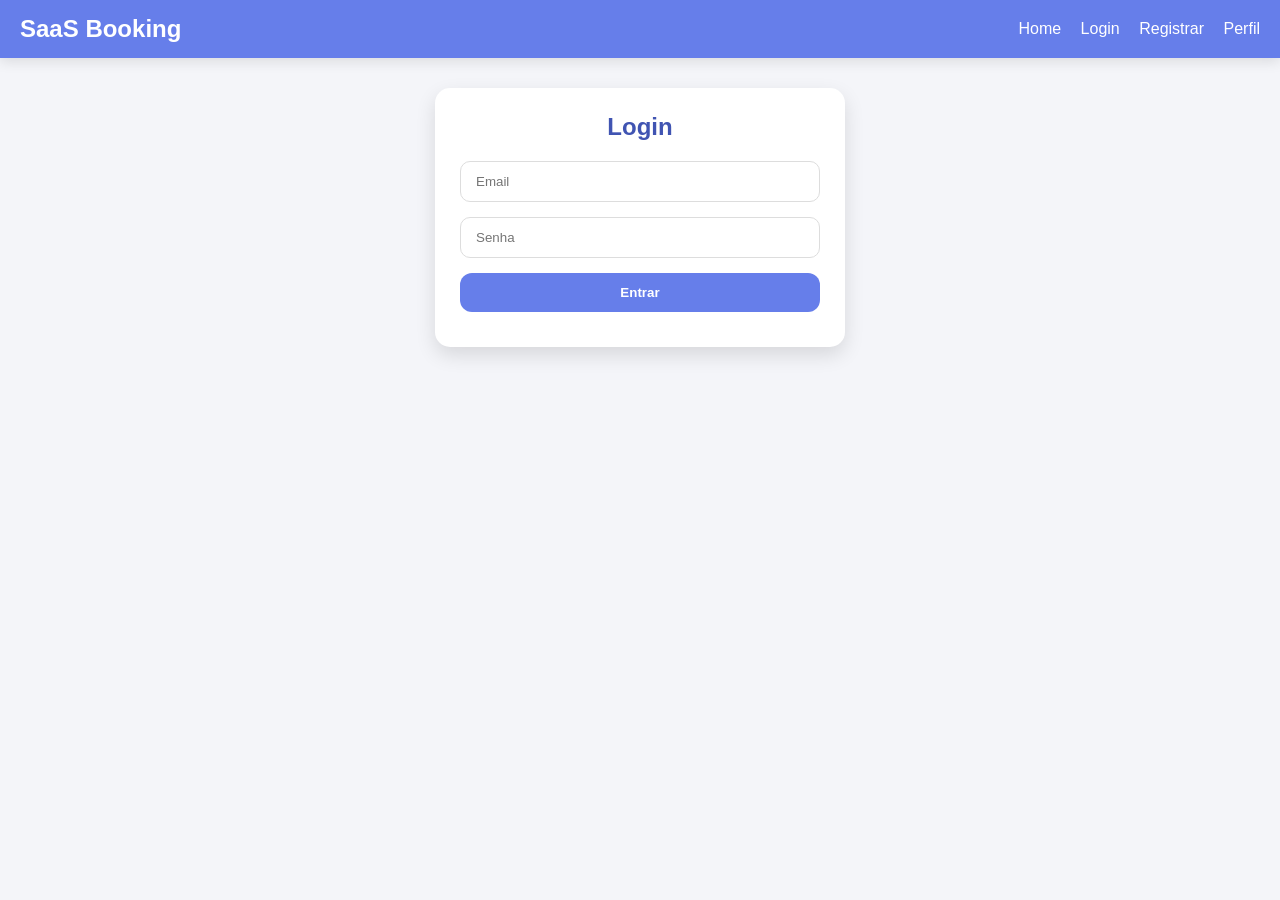
==== pages/login.html @ d00f6fd7 "v0 páginas inicais, primeiro rascunho CSS e scripts" ====
<!DOCTYPE html>
<html lang="pt-BR">
<head>
<meta charset="UTF-8">
<meta name="viewport" content="width=device-width, initial-scale=1.0">
<title>Login - SaaS Booking</title>
<link rel="stylesheet" href="../CSS/style.css">
</head>
<body>

<header class="header">
  <h1>SaaS Booking</h1>
  <nav>
    <a href="index.html">Home</a>
    <a href="login.html">Login</a>
    <a href="register.html">Registrar</a>
    <a href="profile.html">Perfil</a>
  </nav>
</header>

<main class="container">
  <form id="login-form">
    <h2>Login</h2>
    <input type="email" id="email" placeholder="Email" required>
    <input type="password" id="password" placeholder="Senha" required>
    <button type="submit">Entrar</button>
    <p class="alert" id="login-alert"></p>
  </form>
</main>

<script src="../scripts/login.js"></script>
</body>
</html>
---- CSS/style.css ----
/* === Reset básico === */
* {
  margin: 0;
  padding: 0;
  box-sizing: border-box;
  font-family: 'Inter', sans-serif;
}

body {
  background: #f4f5f9;
  color: #333;
  min-height: 100vh;
}

/* === Header === */
.header {
  background: #667eea;
  color: #fff;
  padding: 15px 20px;
  display: flex;
  justify-content: space-between;
  align-items: center;
  box-shadow: 0 4px 12px rgba(0,0,0,0.1);
}

.header h1 {
  font-size: 1.5rem;
}

.header nav a {
  color: #fff;
  margin-left: 15px;
  text-decoration: none;
  font-weight: 500;
}

.header nav a:hover {
  text-decoration: underline;
}

/* === Containers principais === */
.container {
  max-width: 440px;
  margin: 30px auto;
  padding: 0 15px;
}

/* === Botões padrão === */
button {
  border: none;
  border-radius: 12px;
  cursor: pointer;
  transition: all 0.2s;
}

button:disabled {
  background: #ccc;
  cursor: not-allowed;
}

/* === Inputs padrão === */
input[type="text"], input[type="email"], input[type="password"] {
  width: 100%;
  padding: 12px 15px;
  margin-bottom: 15px;
  border-radius: 10px;
  border: 1px solid #ddd;
  outline: none;
  transition: border 0.2s;
}

input:focus {
  border-color: #667eea;
}

/* === Alerts === */
.alert {
  text-align: center;
  margin-top: 10px;
  font-size: 14px;
  color: red;
}

/* === Serviços (Index) === */
.services-grid {
  display: grid;
  grid-template-columns: repeat(2, 1fr);
  gap: 15px;
  margin: 15px 0 30px;
}

.service-btn {
  background: #fff;
  border-radius: 12px;
  padding: 15px;
  box-shadow: 0 6px 15px rgba(0,0,0,0.08);
  cursor: pointer;
  text-align: center;
  transition: transform 0.2s, box-shadow 0.2s, background 0.2s;
}

.service-btn:hover {
  transform: translateY(-3px);
  box-shadow: 0 10px 20px rgba(0,0,0,0.12);
  background: #667eea;
  color: #fff;
}

.service-btn.selected {
  background: #4054b2;
  color: #fff;
  box-shadow: 0 10px 25px rgba(0,0,0,0.15);
}

.service-name {
  display: block;
  font-weight: 600;
  margin-bottom: 5px;
}

.service-price {
  font-weight: 500;
  color: #555;
}

/* === Mini Calendário (Index) === */
#mini-calendar-container {
  background: #fff;
  border-radius: 15px;
  box-shadow: 0 8px 20px rgba(0,0,0,0.12);
  padding: 15px;
  margin-bottom: 30px;
}

.calendar-header {
  display: flex;
  justify-content: space-between;
  align-items: center;
  margin-bottom: 10px;
}

.calendar-header h3 {
  font-size: 1.2rem;
}

.calendar-header button {
  background: none;
  border: none;
  font-size: 1.2rem;
  color: #667eea;
  cursor: pointer;
  transition: color 0.2s;
}

.calendar-header button:hover {
  color: #4054b2;
}

#mini-calendar {
  display: grid;
  grid-template-columns: repeat(7, 1fr);
  gap: 5px;
}

.day-of-week {
  font-weight: bold;
  font-size: 12px;
  text-align: center;
  color: #555;
}

.calendar-day {
  width: 45px;
  height: 45px;
  line-height: 45px;
  text-align: center;
  border-radius: 10px;
  cursor: pointer;
  transition: all 0.2s;
}

.calendar-day:hover {
  background: #667eea;
  color: #fff;
  transform: scale(1.1);
}

.calendar-day.selected {
  background: #4054b2;
  color: #fff;
  font-weight: bold;
}

.calendar-day.today {
  border: 2px solid #667eea;
}

.calendar-day.past {
  color: #aaa;
  cursor: not-allowed;
}

/* === Horários (Index) === */
.times-grid {
  display: grid;
  grid-template-columns: repeat(4, 1fr);
  gap: 12px;
  margin-bottom: 30px;
}

.time-btn {
  background: #fff;
  border-radius: 12px;
  padding: 12px;
  box-shadow: 0 6px 15px rgba(0,0,0,0.08);
  cursor: pointer;
  font-weight: 500;
  transition: transform 0.2s, box-shadow 0.2s, background 0.2s;
}

.time-btn:hover {
  transform: translateY(-2px);
  box-shadow: 0 10px 20px rgba(0,0,0,0.12);
  background: #667eea;
  color: #fff;
}

.time-btn.selected {
  background: #4054b2;
  color: #fff;
  box-shadow: 0 10px 25px rgba(0,0,0,0.15);
}

/* === Botões de ação === */
#btn-book {
  width: 100%;
  padding: 14px;
  border-radius: 12px;
  background: #667eea;
  color: #fff;
  font-weight: bold;
  font-size: 1rem;
  cursor: pointer;
  transition: background 0.3s, transform 0.2s;
}

#btn-book:hover:not(:disabled) {
  background: #4054b2;
  transform: translateY(-2px);
}

#btn-book:disabled {
  background: #ccc;
  cursor: not-allowed;
}

/* === Forms (Login/Register/Profile) === */
form {
  background: #fff;
  padding: 25px;
  border-radius: 15px;
  box-shadow: 0 8px 20px rgba(0,0,0,0.12);
  margin-bottom: 30px;
}

form h2 {
  margin-bottom: 20px;
  text-align: center;
  color: #4054b2;
}

form button {
  width: 100%;
  background: #667eea;
  color: #fff;
  padding: 12px;
  font-weight: bold;
  border-radius: 12px;
  transition: background 0.3s, transform 0.2s;
}

form button:hover {
  background: #4054b2;
  transform: translateY(-2px);
}

form p {
  margin-top: 10px;
  font-size: 14px;
  text-align: center;
}

/* === Responsivo === */
@media(max-width: 480px) {
  .services-grid, .times-grid {
    grid-template-columns: repeat(2, 1fr);
  }

  .calendar-day {
    width: 35px;
    height: 35px;
    line-height: 35px;
  }
}

/* Inputs numéricos (telefone, idade, etc) */
input[type="number"] {
  width: 100%;
  padding: 12px 15px;
  margin-bottom: 15px;
  border-radius: 10px;
  border: 1px solid #ddd;
  outline: none;
  transition: border 0.2s, box-shadow 0.2s;
  font-size: 1rem;
  background: #fff;
}

input[type="number"]:focus {
  border-color: #667eea;
  box-shadow: 0 0 8px rgba(102,126,234,0.3);
}
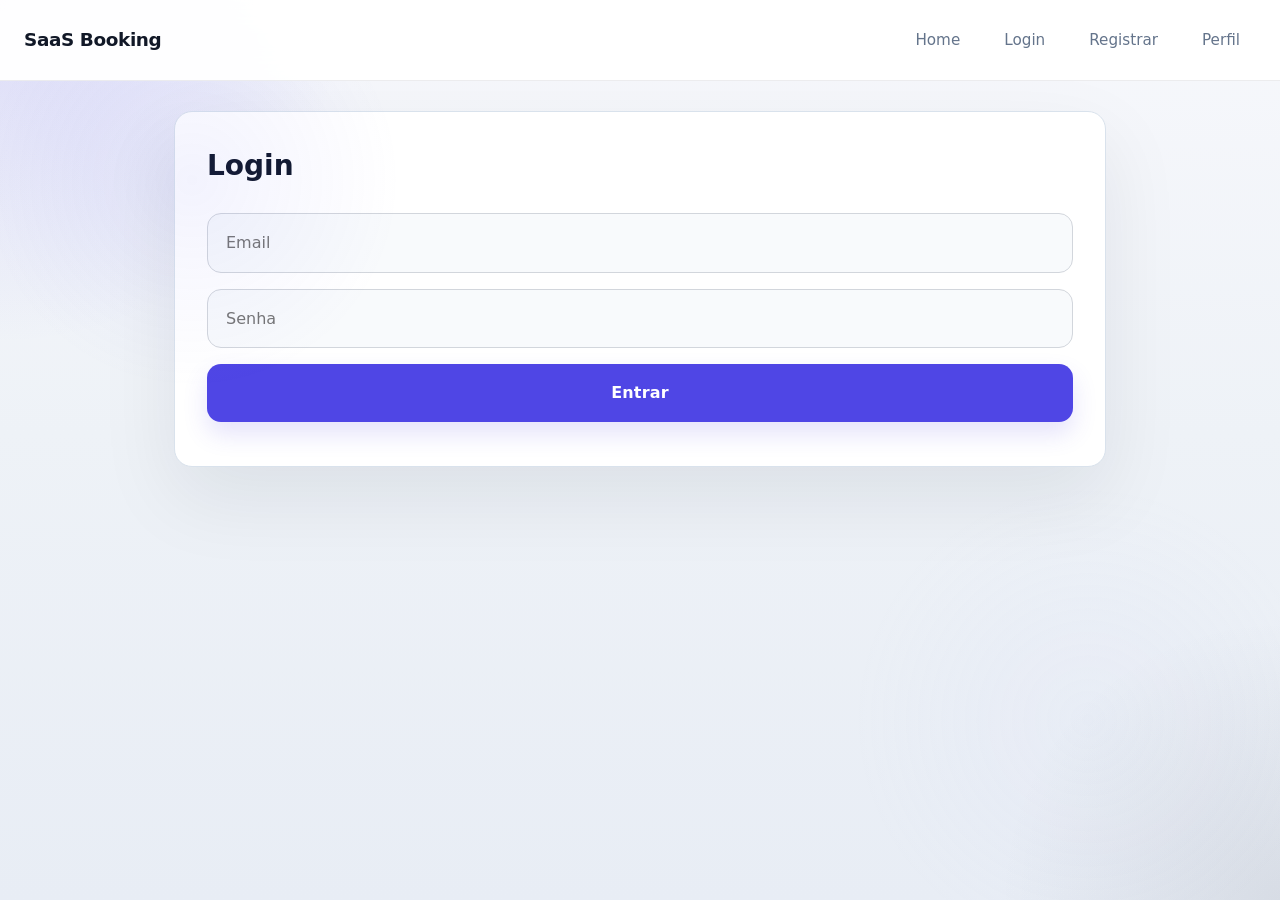
==== commit d782e059: "Visual changes, backend connection fixes, addition of nav.js, and correction of 404 and 400 errors i" ====
--- a/pages/login.html
+++ b/pages/login.html
@@ -12,7 +12,7 @@
   <h1>SaaS Booking</h1>
   <nav>
     <a href="index.html">Home</a>
-    <a href="login.html">Login</a>
+    <a id="loginLink" href="login.html">Login</a>
     <a href="register.html">Registrar</a>
     <a href="profile.html">Perfil</a>
   </nav>
@@ -28,6 +28,7 @@
   </form>
 </main>
 
+<script src="../scripts/nav.js"></script>
 <script src="../scripts/login.js"></script>
 </body>
 </html>
--- a/CSS/style.css
+++ b/CSS/style.css
@@ -1,322 +1,448 @@
-/* === Reset básico === */
+:root {
+  color-scheme: light;
+  --bg: #eef2f7;
+  --surface: #ffffff;
+  --surface-strong: #f8fbff;
+  --border: #d9e2ec;
+  --primary: #4f46e5;
+  --primary-dark: #3730a3;
+  --text: #111827;
+  --muted: #64748b;
+  --shadow: 0 30px 80px rgba(15, 23, 42, 0.08);
+  --radius: 18px;
+}
+
+/* === RESET === */
 * {
   margin: 0;
   padding: 0;
   box-sizing: border-box;
-  font-family: 'Inter', sans-serif;
+  font-family: Inter, system-ui, -apple-system, BlinkMacSystemFont, 'Segoe UI', sans-serif;
+}
+
+html, body {
+  min-height: 100%;
 }
 
 body {
-  background: #f4f5f9;
-  color: #333;
+  background: radial-gradient(circle at top left, rgba(79, 70, 229, 0.16), transparent 22%),
+              radial-gradient(circle at bottom right, rgba(15, 23, 42, 0.08), transparent 18%),
+              linear-gradient(180deg, #f7f8fc 0%, #eef2f7 48%, #e8edf5 100%);
+  color: var(--text);
+  line-height: 1.6;
   min-height: 100vh;
 }
 
-/* === Header === */
+body::before {
+  content: '';
+  position: fixed;
+  inset: 0;
+  background: radial-gradient(circle at 15% 20%, rgba(99, 102, 241, 0.08), transparent 16%),
+              radial-gradient(circle at 85% 80%, rgba(206, 213, 255, 0.08), transparent 18%);
+  pointer-events: none;
+}
+
+img {
+  max-width: 100%;
+  display: block;
+}
+
+a {
+  color: inherit;
+}
+
+button,
+input,
+select,
+textarea {
+  font: inherit;
+}
+
+body::before {
+  content: '';
+  position: fixed;
+  inset: 0;
+  pointer-events: none;
+}
+
+/* === HEADER === */
 .header {
-  background: #667eea;
-  color: #fff;
-  padding: 15px 20px;
+  background: rgba(255, 255, 255, 0.95);
+  border-bottom: 1px solid rgba(15, 23, 42, 0.08);
+  padding: 18px 24px;
   display: flex;
   justify-content: space-between;
   align-items: center;
-  box-shadow: 0 4px 12px rgba(0,0,0,0.1);
+  position: sticky;
+  top: 0;
+  z-index: 20;
+  backdrop-filter: blur(14px);
 }
 
 .header h1 {
-  font-size: 1.5rem;
+  font-size: 1.15rem;
+  font-weight: 700;
+  letter-spacing: -0.02em;
+}
+
+.header nav {
+  display: flex;
+  gap: 12px;
+  align-items: center;
 }
 
 .header nav a {
+  padding: 10px 16px;
+  border-radius: 999px;
+  text-decoration: none;
+  font-size: 0.95rem;
+  color: var(--muted);
+  transition: all 0.2s ease;
+}
+
+.header nav a:hover {
+  background: rgba(99, 102, 241, 0.1);
+  color: var(--primary-dark);
+}
+
+.header nav a.active {
+  background: var(--primary);
   color: #fff;
-  margin-left: 15px;
-  text-decoration: none;
-  font-weight: 500;
-}
-
-.header nav a:hover {
-  text-decoration: underline;
-}
-
-/* === Containers principais === */
+}
+
+/* === CONTAINER === */
 .container {
-  max-width: 440px;
-  margin: 30px auto;
-  padding: 0 15px;
-}
-
-/* === Botões padrão === */
-button {
+  max-width: 980px;
+  margin: 0 auto;
+  padding: 30px 24px 60px;
+}
+
+.main-title {
+  margin-bottom: 24px;
+  font-size: clamp(2rem, 2.6vw, 2.6rem);
+  font-weight: 700;
+  letter-spacing: -0.03em;
+  color: #111827;
+}
+
+/* === CARDS === */
+.card,
+form,
+.section,
+#mini-calendar-container,
+.service-btn,
+.time-btn {
+  background: var(--surface);
+}
+
+form,
+.section,
+#mini-calendar-container {
+  border-radius: var(--radius);
+  padding: 32px;
+  border: 1px solid var(--border);
+  box-shadow: var(--shadow);
+}
+
+form h2 {
+  margin-bottom: 24px;
+  font-size: 1.75rem;
+  color: #0f172a;
+}
+
+/* === INPUTS === */
+input,
+textarea,
+select {
+  width: 100%;
+  padding: 16px 18px;
+  margin-bottom: 16px;
+  border-radius: 14px;
+  border: 1px solid #d2d6dc;
+  background: #f8fafc;
+  color: #111827;
+  transition: border-color 0.2s ease, box-shadow 0.2s ease;
+}
+
+input:focus,
+textarea:focus,
+select:focus {
+  border-color: rgba(79, 70, 229, 0.75);
+  box-shadow: 0 0 0 6px rgba(79, 70, 229, 0.12);
+  outline: none;
+}
+
+/* === BUTTONS === */
+button,
+#btn-book {
+  display: inline-flex;
+  align-items: center;
+  justify-content: center;
+  width: 100%;
+  padding: 16px 20px;
+  border-radius: 14px;
   border: none;
-  border-radius: 12px;
+  background: var(--primary);
+  color: #fff;
+  font-weight: 700;
+  letter-spacing: 0.01em;
   cursor: pointer;
-  transition: all 0.2s;
-}
-
-button:disabled {
-  background: #ccc;
+  transition: transform 0.2s ease, background-color 0.2s ease, box-shadow 0.2s ease;
+  box-shadow: 0 12px 24px rgba(79, 70, 229, 0.15);
+}
+
+button:hover,
+#btn-book:hover {
+  background: var(--primary-dark);
+  transform: translateY(-1px);
+}
+
+button:disabled,
+#btn-book:disabled {
+  opacity: 0.65;
   cursor: not-allowed;
-}
-
-/* === Inputs padrão === */
-input[type="text"], input[type="email"], input[type="password"] {
-  width: 100%;
-  padding: 12px 15px;
-  margin-bottom: 15px;
-  border-radius: 10px;
-  border: 1px solid #ddd;
-  outline: none;
-  transition: border 0.2s;
-}
-
-input:focus {
-  border-color: #667eea;
-}
-
-/* === Alerts === */
+  transform: none;
+  box-shadow: none;
+}
+
+/* === ALERT === */
 .alert {
+  margin-top: 12px;
+  font-size: 0.95rem;
+  color: #b91c1c;
   text-align: center;
-  margin-top: 10px;
-  font-size: 14px;
-  color: red;
-}
-
-/* === Serviços (Index) === */
+}
+
+/* === SERVIÇOS === */
 .services-grid {
   display: grid;
-  grid-template-columns: repeat(2, 1fr);
-  gap: 15px;
-  margin: 15px 0 30px;
+  grid-template-columns: repeat(2, minmax(0, 1fr));
+  gap: 18px;
+  margin: 24px 0;
 }
 
 .service-btn {
-  background: #fff;
-  border-radius: 12px;
-  padding: 15px;
-  box-shadow: 0 6px 15px rgba(0,0,0,0.08);
+  padding: 22px;
+  border-radius: 18px;
+  border: 1px solid #e2e8f0;
+  box-shadow: inset 0 0 0 1px rgba(15, 23, 42, 0.02);
   cursor: pointer;
-  text-align: center;
-  transition: transform 0.2s, box-shadow 0.2s, background 0.2s;
+  transition: all 0.2s ease;
 }
 
 .service-btn:hover {
-  transform: translateY(-3px);
-  box-shadow: 0 10px 20px rgba(0,0,0,0.12);
-  background: #667eea;
-  color: #fff;
+  transform: translateY(-2px);
+  border-color: rgba(79, 70, 229, 0.4);
 }
 
 .service-btn.selected {
-  background: #4054b2;
-  color: #fff;
-  box-shadow: 0 10px 25px rgba(0,0,0,0.15);
-}
-
-.service-name {
+  background: rgba(99, 102, 241, 0.12);
+  border-color: var(--primary);
+}
+
+.service-btn .service-name {
   display: block;
-  font-weight: 600;
-  margin-bottom: 5px;
-}
-
-.service-price {
-  font-weight: 500;
-  color: #555;
-}
-
-/* === Mini Calendário (Index) === */
+  font-size: 1rem;
+  font-weight: 700;
+  margin-bottom: 8px;
+}
+
+.service-btn .service-price {
+  color: var(--muted);
+}
+
+/* === CALENDÁRIO === */
 #mini-calendar-container {
-  background: #fff;
-  border-radius: 15px;
-  box-shadow: 0 8px 20px rgba(0,0,0,0.12);
-  padding: 15px;
+  padding: 30px;
   margin-bottom: 30px;
 }
 
 .calendar-header {
-  display: flex;
-  justify-content: space-between;
-  align-items: center;
-  margin-bottom: 10px;
-}
-
-.calendar-header h3 {
-  font-size: 1.2rem;
+  margin-bottom: 20px;
 }
 
 .calendar-header button {
-  background: none;
+  min-width: 42px;
+  min-height: 42px;
+  width: 42px;
+  height: 42px;
+  border-radius: 50%;
   border: none;
-  font-size: 1.2rem;
-  color: #667eea;
-  cursor: pointer;
-  transition: color 0.2s;
+  background: rgba(79, 70, 229, 0.08);
+  color: var(--muted);
+  font-size: 1.25rem;
+  display: grid;
+  place-items: center;
+  transition: background-color 0.2s ease, color 0.2s ease, transform 0.2s ease, box-shadow 0.2s ease;
 }
 
 .calendar-header button:hover {
-  color: #4054b2;
+  background: rgba(79, 70, 229, 0.18);
+  color: var(--primary-dark);
+  transform: translateY(-1px);
+  box-shadow: 0 12px 20px rgba(79, 70, 229, 0.12);
 }
 
 #mini-calendar {
   display: grid;
-  grid-template-columns: repeat(7, 1fr);
-  gap: 5px;
+  grid-template-columns: repeat(7, minmax(0, 1fr));
+  gap: 12px;
 }
 
 .day-of-week {
-  font-weight: bold;
-  font-size: 12px;
-  text-align: center;
-  color: #555;
+  font-size: 0.75rem;
+  letter-spacing: 0.12em;
+  text-transform: uppercase;
+  color: var(--muted);
+  padding-bottom: 6px;
 }
 
 .calendar-day {
-  width: 45px;
-  height: 45px;
-  line-height: 45px;
-  text-align: center;
-  border-radius: 10px;
-  cursor: pointer;
-  transition: all 0.2s;
+  display: grid;
+  place-items: center;
+  min-height: 54px;
+  border-radius: 16px;
+  border: 1px solid transparent;
+  color: var(--text);
+  background: var(--surface-strong);
+  transition: transform 0.2s ease, box-shadow 0.2s ease, border-color 0.2s ease, background-color 0.2s ease;
 }
 
 .calendar-day:hover {
-  background: #667eea;
+  transform: translateY(-2px);
+  border-color: rgba(79, 70, 229, 0.35);
+  background: rgba(99, 102, 241, 0.1);
+}
+
+.calendar-day.selected {
+  background: var(--primary);
+  border-color: var(--primary-dark);
   color: #fff;
-  transform: scale(1.1);
-}
-
-.calendar-day.selected {
-  background: #4054b2;
-  color: #fff;
-  font-weight: bold;
+  box-shadow: 0 12px 28px rgba(79, 70, 229, 0.18);
 }
 
 .calendar-day.today {
-  border: 2px solid #667eea;
+  border-color: rgba(99, 102, 241, 0.65);
+  font-weight: 700;
 }
 
 .calendar-day.past {
-  color: #aaa;
+  color: #94a3b8;
+  opacity: 0.72;
   cursor: not-allowed;
 }
 
-/* === Horários (Index) === */
+.calendar-day.past:hover {
+  transform: none;
+  background: var(--surface-strong);
+}
+
 .times-grid {
   display: grid;
-  grid-template-columns: repeat(4, 1fr);
-  gap: 12px;
-  margin-bottom: 30px;
+  grid-template-columns: repeat(auto-fit, minmax(140px, 1fr));
+  gap: 16px;
 }
 
 .time-btn {
-  background: #fff;
-  border-radius: 12px;
-  padding: 12px;
-  box-shadow: 0 6px 15px rgba(0,0,0,0.08);
-  cursor: pointer;
-  font-weight: 500;
-  transition: transform 0.2s, box-shadow 0.2s, background 0.2s;
+  min-height: 56px;
+  padding: 14px 16px;
+  border-radius: 16px;
+  border: 1px solid #e2e8f0;
+  box-shadow: inset 0 0 0 1px rgba(15, 23, 42, 0.03);
+  background: var(--surface-strong);
+  font-weight: 600;
+  color: var(--text);
+  transition: transform 0.2s ease, border-color 0.2s ease, background-color 0.2s ease;
 }
 
 .time-btn:hover {
   transform: translateY(-2px);
-  box-shadow: 0 10px 20px rgba(0,0,0,0.12);
-  background: #667eea;
+  border-color: rgba(79, 70, 229, 0.35);
+}
+
+.time-btn.selected {
+  background: var(--primary);
+  border-color: var(--primary-dark);
   color: #fff;
 }
 
-.time-btn.selected {
-  background: #4054b2;
-  color: #fff;
-  box-shadow: 0 10px 25px rgba(0,0,0,0.15);
-}
-
-/* === Botões de ação === */
+/* === SECTION STYLES === */
+.section {
+  padding: 30px;
+  border-radius: 18px;
+  border: 1px solid var(--border);
+  box-shadow: var(--shadow);
+}
+
+.section-title {
+  font-size: 0.95rem;
+  font-weight: 700;
+  letter-spacing: 0.12em;
+  text-transform: uppercase;
+  margin-bottom: 18px;
+  color: var(--muted);
+}
+
 #btn-book {
-  width: 100%;
-  padding: 14px;
-  border-radius: 12px;
-  background: #667eea;
-  color: #fff;
-  font-weight: bold;
-  font-size: 1rem;
-  cursor: pointer;
-  transition: background 0.3s, transform 0.2s;
-}
-
-#btn-book:hover:not(:disabled) {
-  background: #4054b2;
-  transform: translateY(-2px);
-}
-
-#btn-book:disabled {
-  background: #ccc;
-  cursor: not-allowed;
-}
-
-/* === Forms (Login/Register/Profile) === */
-form {
-  background: #fff;
-  padding: 25px;
-  border-radius: 15px;
-  box-shadow: 0 8px 20px rgba(0,0,0,0.12);
-  margin-bottom: 30px;
-}
-
-form h2 {
-  margin-bottom: 20px;
-  text-align: center;
-  color: #4054b2;
-}
-
-form button {
-  width: 100%;
-  background: #667eea;
-  color: #fff;
-  padding: 12px;
-  font-weight: bold;
-  border-radius: 12px;
-  transition: background 0.3s, transform 0.2s;
-}
-
-form button:hover {
-  background: #4054b2;
-  transform: translateY(-2px);
-}
-
-form p {
-  margin-top: 10px;
-  font-size: 14px;
-  text-align: center;
-}
-
-/* === Responsivo === */
-@media(max-width: 480px) {
-  .services-grid, .times-grid {
-    grid-template-columns: repeat(2, 1fr);
-  }
-
-  .calendar-day {
-    width: 35px;
-    height: 35px;
-    line-height: 35px;
-  }
-}
-
-/* Inputs numéricos (telefone, idade, etc) */
-input[type="number"] {
-  width: 100%;
-  padding: 12px 15px;
-  margin-bottom: 15px;
-  border-radius: 10px;
-  border: 1px solid #ddd;
-  outline: none;
-  transition: border 0.2s, box-shadow 0.2s;
-  font-size: 1rem;
-  background: #fff;
-}
-
-input[type="number"]:focus {
-  border-color: #667eea;
-  box-shadow: 0 0 8px rgba(102,126,234,0.3);
-}+  margin-top: 18px;
+}
+
+/* === RESPONSIVO === */
+@media (max-width: 920px) {
+  .services-grid,
+  .times-grid {
+    grid-template-columns: repeat(2, minmax(0, 1fr));
+  }
+}
+
+@media (max-width: 700px) {
+  .header {
+    flex-direction: column;
+    align-items: stretch;
+    gap: 18px;
+  }
+
+  .header nav {
+    justify-content: center;
+    flex-wrap: wrap;
+  }
+
+  .container {
+    padding: 24px 18px 50px;
+  }
+
+  .main-title {
+    text-align: center;
+  }
+
+  form,
+  .section,
+  #mini-calendar-container {
+    padding: 24px;
+  }
+
+  .services-grid,
+  .times-grid {
+    grid-template-columns: 1fr;
+  }
+}
+
+@media (max-width: 520px) {
+  .header {
+    padding: 16px 16px;
+  }
+
+  .header h1 {
+    font-size: 1rem;
+  }
+
+  .header nav a {
+    padding: 10px 14px;
+  }
+
+  input,
+  textarea,
+  select {
+    padding: 14px 16px;
+  }
+}
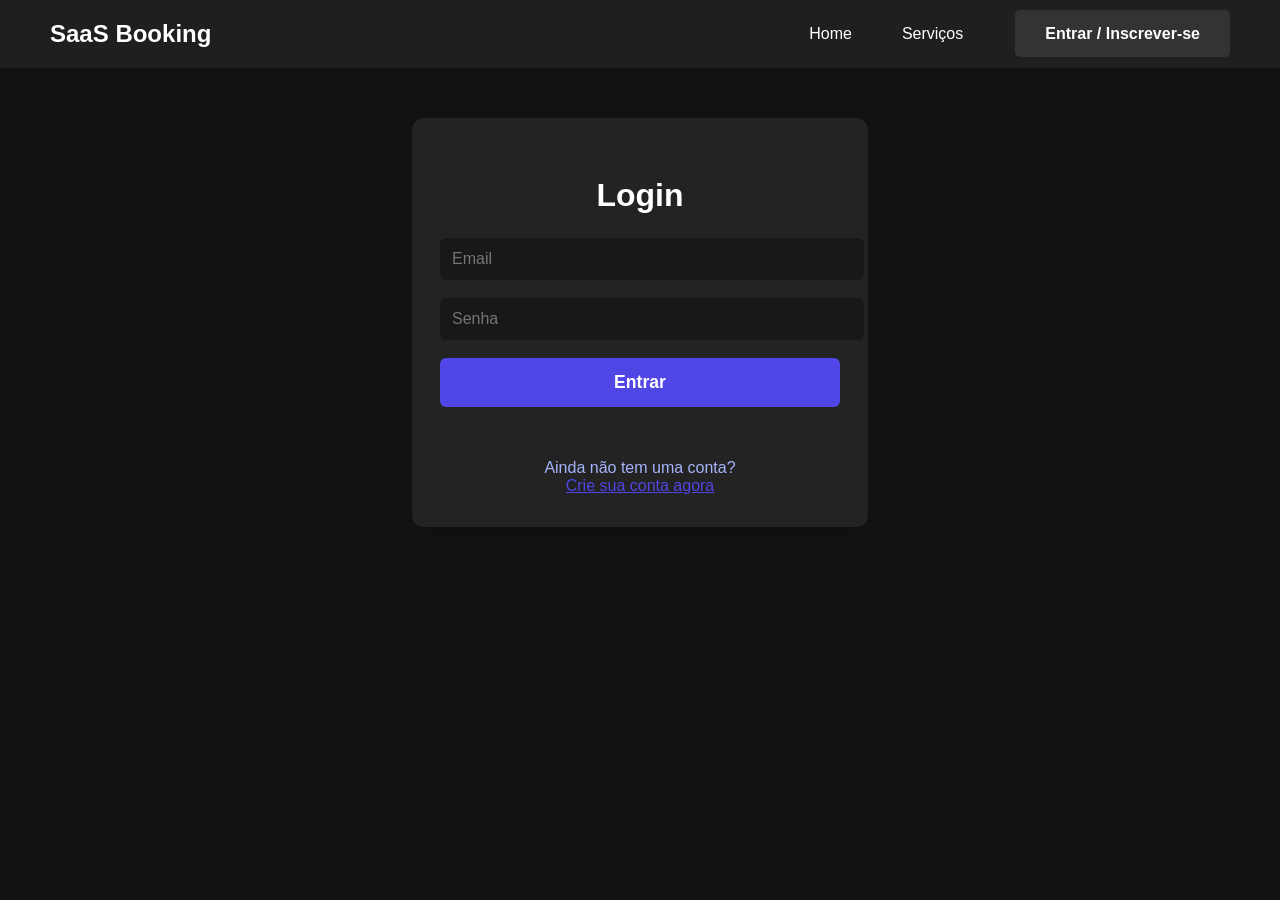
==== commit 338969be: "feat: melhorias visuais no perfil e agendamentos, botão de logout e integração com backend - Campos " ====
--- a/pages/login.html
+++ b/pages/login.html
@@ -4,28 +4,38 @@
 <meta charset="UTF-8">
 <meta name="viewport" content="width=device-width, initial-scale=1.0">
 <title>Login - SaaS Booking</title>
-<link rel="stylesheet" href="../CSS/style.css">
+<link rel="stylesheet" href="../CSS/modern.css">
 </head>
 <body>
 
-<header class="header">
-  <h1>SaaS Booking</h1>
-  <nav>
-    <a href="index.html">Home</a>
-    <a id="loginLink" href="login.html">Login</a>
-    <a href="register.html">Registrar</a>
-    <a href="profile.html">Perfil</a>
+<header class="main-header">
+  <div class="logo">
+    <a href="index.html">SaaS Booking</a>
+  </div>
+  <nav class="main-nav">
+    <ul style="display:flex; gap:18px; align-items:center; list-style:none; margin:0; padding:0;">
+      <li><a href="index.html" style="color:#fff; text-decoration:none; font-weight:500; padding:8px 16px; border-radius:8px; transition:background 0.2s;">Home</a></li>
+      <li><a href="services.html" style="color:#fff; text-decoration:none; font-weight:500; padding:8px 16px; border-radius:8px; transition:background 0.2s;">Serviços</a></li>
+      <li><a href="profile.html" style="color:#fff; text-decoration:none; font-weight:500; padding:8px 16px; border-radius:8px; transition:background 0.2s;">Perfil</a></li>
+      <li><a href="login.html" class="btn btn-login">Entrar / Inscrever-se</a></li>
+    </ul>
   </nav>
 </header>
 
 <main class="container">
-  <form id="login-form">
-    <h2>Login</h2>
-    <input type="email" id="email" placeholder="Email" required>
-    <input type="password" id="password" placeholder="Senha" required>
-    <button type="submit">Entrar</button>
-    <p class="alert" id="login-alert"></p>
-  </form>
+  <section class="form-section">
+    <form id="login-form">
+      <h2>Login</h2>
+      <input type="email" id="email" placeholder="Email" required>
+      <input type="password" id="password" placeholder="Senha" required>
+      <button type="submit">Entrar</button>
+      <p class="alert" id="login-alert"></p>
+      <div style="text-align:center; margin-top:18px;">
+        <span style="color:#a5b4fc;">Ainda não tem uma conta?</span><br>
+        <a href="register.html" style="color:#4f46e5; text-decoration:underline;">Crie sua conta agora</a>
+      </div>
+    </form>
+  </section>
 </main>
 
 <script src="../scripts/nav.js"></script>
--- a/CSS/modern.css
+++ b/CSS/modern.css
@@ -0,0 +1,276 @@
+.mini-calendar-container, #mini-calendar-container {
+    display: flex;
+    flex-direction: column;
+    align-items: center;
+    margin-bottom: 12px;
+}
+
+#mini-calendar {
+    display: grid;
+    grid-template-columns: repeat(7, 1fr);
+    gap: 8px;
+    background: none;
+    padding: 8px 0 0 0;
+    width: 100%;
+    max-width: 420px;
+}
+
+.day-of-week {
+    color: #a5b4fc;
+    font-size: 0.98rem;
+    text-align: center;
+    font-weight: 600;
+    padding-bottom: 2px;
+}
+
+.calendar-day {
+    background: #181818;
+    color: #fff;
+    border-radius: 8px;
+    text-align: center;
+    padding: 10px 0;
+    cursor: pointer;
+    font-size: 1.08rem;
+    border: 2px solid transparent;
+    transition: border 0.2s, background 0.2s, color 0.2s;
+}
+.calendar-day.today {
+    border: 2px solid #4f46e5;
+    color: #a5b4fc;
+}
+.calendar-day.selected {
+    background: #4f46e5;
+    color: #fff;
+    border: 2px solid #a5b4fc;
+}
+.calendar-day:hover {
+    border: 2px solid #a5b4fc;
+    background: #232323;
+}
+body {
+    font-family: 'Inter', sans-serif;
+    background-color: #121212;
+    color: #ffffff;
+    margin: 0;
+}
+
+.main-header {
+    display: flex;
+    justify-content: space-between;
+    align-items: center;
+    padding: 20px 50px;
+    background-color: #1f1f1f;
+}
+
+.logo a {
+    text-decoration: none;
+    color: #ffffff;
+    font-size: 24px;
+    font-weight: bold;
+}
+
+.main-nav ul {
+    list-style: none;
+    margin: 0;
+    padding: 0;
+}
+
+.main-nav ul li {
+    display: inline;
+}
+
+.btn-login {
+    text-decoration: none;
+    color: #ffffff;
+    background-color: #333333;
+    padding: 10px 20px;
+    border-radius: 20px;
+    transition: background-color 0.3s ease;
+}
+
+.btn-login:hover {
+    background-color: #4f46e5;
+}
+
+.container {
+    padding: 50px;
+}
+
+.hero {
+    display: flex;
+    align-items: center;
+    gap: 50px;
+}
+
+.hero-text {
+    flex: 1;
+}
+
+.hero-text h1 {
+    font-size: 48px;
+    margin-bottom: 20px;
+}
+
+.hero-text p {
+    font-size: 18px;
+    line-height: 1.6;
+    margin-bottom: 30px;
+}
+
+.btn {
+    text-decoration: none;
+    color: #ffffff;
+    padding: 15px 30px;
+    border-radius: 5px;
+    font-weight: bold;
+    transition: background-color 0.3s ease;
+}
+
+.btn-primary {
+    background-color: #4f46e5;
+}
+
+.btn-primary:hover {
+    background-color: #3730a3;
+}
+
+.hero-image {
+    flex: 1;
+}
+
+.hero-image img {
+    width: 100%;
+    border-radius: 10px;
+}
+
+.form-section {
+    max-width: 400px;
+    margin: 0 auto;
+    background: #232323;
+    padding: 32px 28px;
+    border-radius: 12px;
+    box-shadow: 0 8px 32px rgba(0,0,0,0.12);
+}
+
+.form-section h2 {
+    margin-bottom: 24px;
+    font-size: 2rem;
+    text-align: center;
+}
+
+
+.form-section input {
+    width: 100%;
+    padding: 12px;
+    margin-bottom: 18px;
+    border: none;
+    border-radius: 6px;
+    background: #181818;
+    color: #fff;
+    font-size: 1rem;
+    margin-right: 0;
+}
+
+.profile-fields-row {
+    display: flex;
+    gap: 16px;
+    margin-bottom: 12px;
+}
+.profile-fields-row input {
+    margin-bottom: 0;
+}
+.profile-btns-row {
+    display: flex;
+    gap: 12px;
+    margin-bottom: 10px;
+    justify-content: center;
+}
+
+.booking-card {
+    background: #181818;
+    border-radius: 10px;
+    padding: 18px 20px 14px 20px;
+    margin-bottom: 18px;
+    box-shadow: 0 2px 12px rgba(79,70,229,0.08);
+    display: flex;
+    flex-direction: column;
+    gap: 10px;
+    border: 1.5px solid #232323;
+    position: relative;
+}
+.booking-card .booking-main {
+    display: flex;
+    align-items: center;
+    justify-content: space-between;
+    gap: 16px;
+    flex-wrap: wrap;
+}
+.booking-card .booking-service {
+    font-weight: bold;
+    color: #a5b4fc;
+    font-size: 1.1rem;
+}
+.booking-card .booking-date {
+    color: #fff;
+    font-size: 1rem;
+}
+.booking-card .booking-status {
+    font-size: 0.98rem;
+    color: #a5b4fc;
+    font-weight: 500;
+}
+.booking-card .booking-actions {
+    display: flex;
+    gap: 10px;
+    margin-top: 6px;
+}
+.btn-cancel {
+    background: #ff6b6b;
+    color: #fff;
+    border: none;
+    border-radius: 6px;
+    padding: 8px 18px;
+    font-weight: bold;
+    cursor: pointer;
+    transition: background 0.2s;
+}
+.btn-cancel:hover {
+    background: #b91c1c;
+}
+
+.form-section button {
+    width: 100%;
+    padding: 14px;
+    background: #4f46e5;
+    color: #fff;
+    border: none;
+    border-radius: 6px;
+    font-size: 1.1rem;
+    font-weight: bold;
+    cursor: pointer;
+    transition: background 0.2s;
+}
+
+.form-section button:hover {
+    background: #3730a3;
+}
+
+.form-section .alert {
+    color: #ff6b6b;
+    text-align: center;
+    margin-top: 10px;
+    min-height: 24px;
+}
+
+@media (max-width: 900px) {
+    .container {
+        padding: 20px;
+    }
+    .hero {
+        flex-direction: column;
+        gap: 24px;
+    }
+    .hero-text h1 {
+        font-size: 2rem;
+    }
+}
